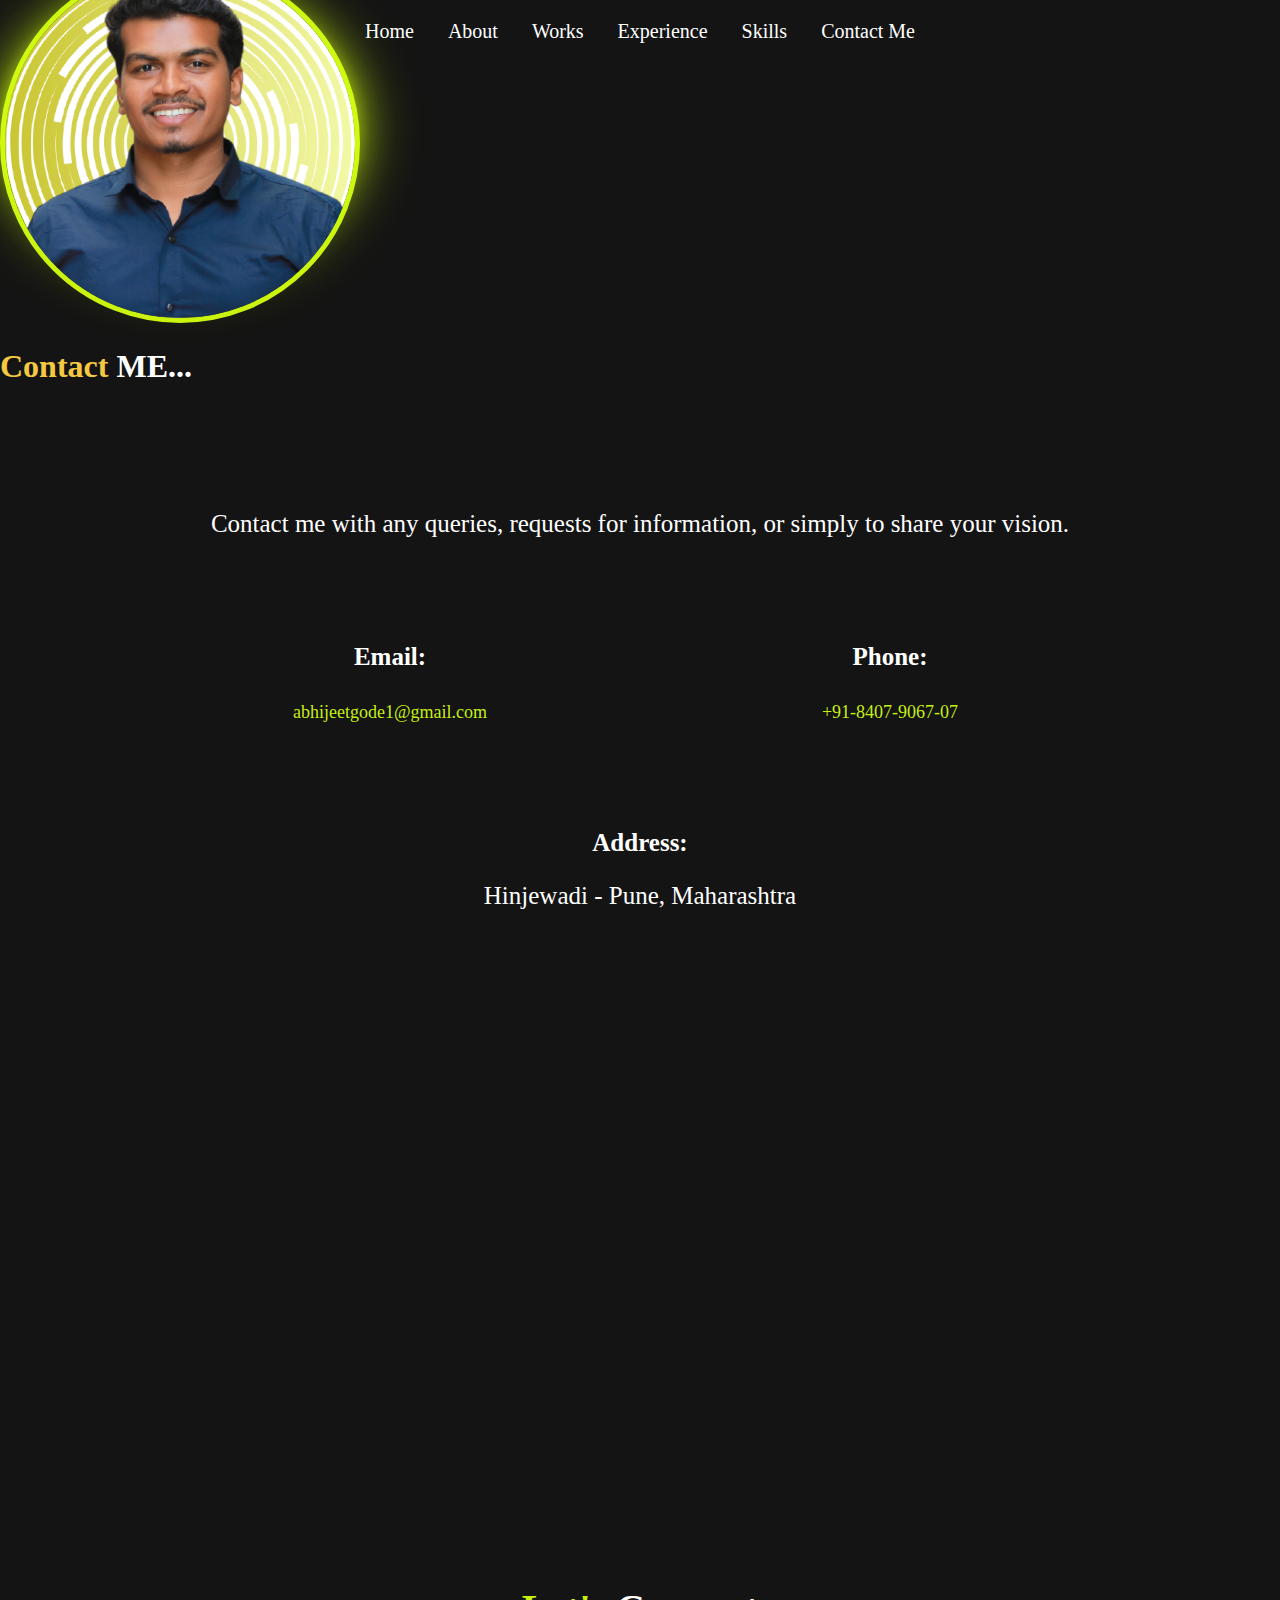
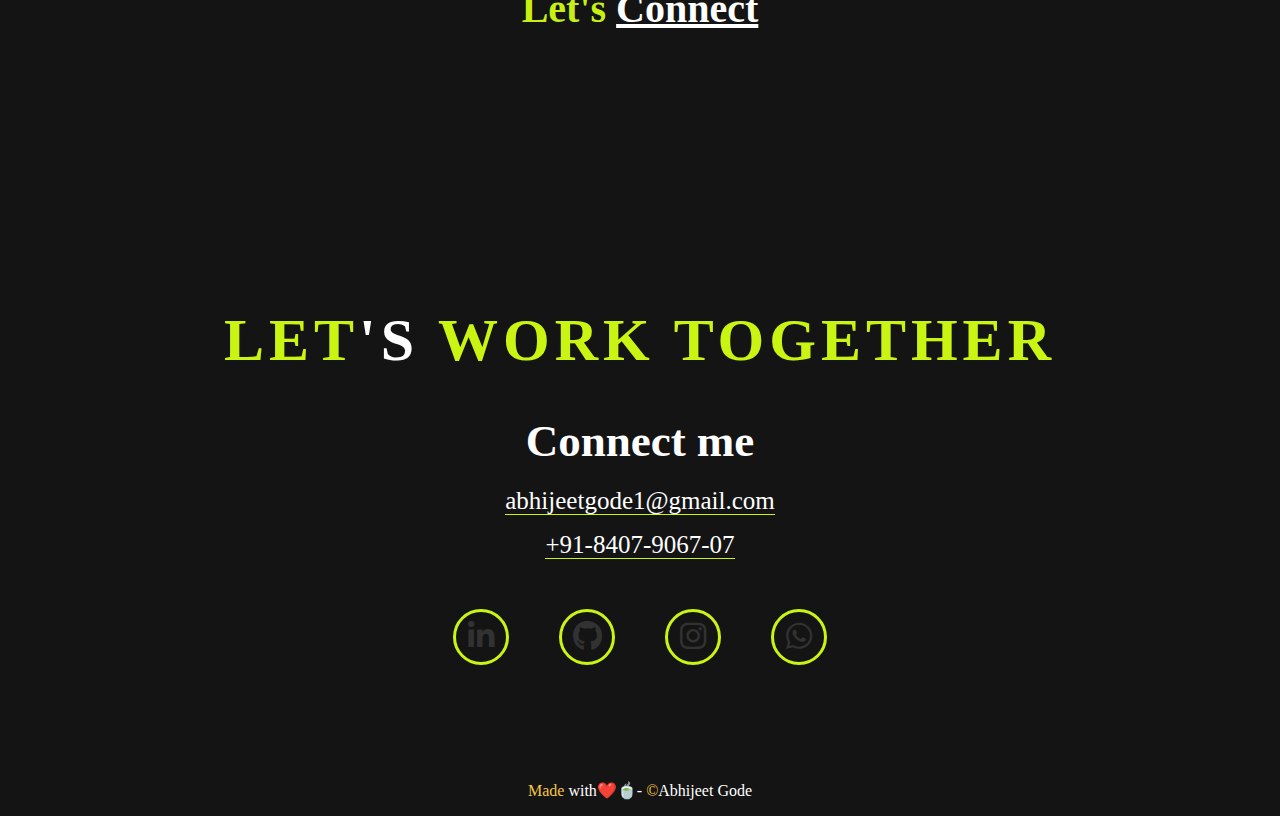
==== contact.html @ fad52e75 "Folder and files re-arrange" ====
<!DOCTYPE html>
<html lang="en">
<head>
    <meta charset="UTF-8">
    <meta name="viewport" content="width=device-width, initial-scale=1.0">
    <title>Contact Me</title>
    <link rel="stylesheet" href="css/index_styles.css">
    <link rel="stylesheet" href="css/contact_styles.css">
    <link rel="stylesheet" href="https://cdnjs.cloudflare.com/ajax/libs/font-awesome/6.6.0/css/all.min.css">
</head>
<body>
    <div id="menu" class="menu-container">
        <nav class="footer-nav">
            <a href="index.html">Home</a>
            <a href="about.html">About</a>
            <a href="works.html">Works</a>
            <a href="experience.html">Experience</a>
            <a href="skills.html">Skills</a>
            <a href="contact.html">Contact Me</a>
        </nav>
    </div>

    <div id="contact" class="contact-container">
        <div class="photo-container">
            <img src="asset/photos/profile.png" alt="My Photo" class="photo">
        </div>
        <div class="contact-title">
            <h1><span class="highlight">Contact</span> ME...</h1>
        </div>
    </div>

    <div id="contact-details" class="container">
        <p class="contact-intro">Contact me with any queries, requests for information, or simply to share your vision.</p>
        <div class="contact-info">
            <div class="contact-email">
                <p><strong>Email:</strong></p>
                <p><a href="mailto:abhijeetgode1@gmail.com">abhijeetgode1@gmail.com</a></p>
            </div>
            <div class="contact-phone">
                <p><strong>Phone:</strong></p>
                <p><a href="tel:+918407906707">+91-8407-9067-07</a></p>
            </div>
        </div>
    
        <div class="contact-address">
            <p><strong>Address:</strong></p>
            <p>Hinjewadi - Pune, Maharashtra</p>       
            <!-- Centered Map container -->
            <div class="map-container">
                <iframe 
                    src="https://www.google.com/maps/embed?pb=!1m18!1m12!1m3!1d30251.497068316596!2d73.69661944084106!3d18.59939813058572!2m3!1f0!2f0!3f0!3m2!1i1024!2i768!4f13.1!3m3!1m2!1s0x3bc2bbc048041bef%3A0xd0c9eb5ac3c3dee5!2sHinjawadi%2C%20Pune%2C%20Pimpri-Chinchwad%2C%20Maharashtra!5e0!3m2!1sen!2sin!4v1727292063660!5m2!1sen!2sin" 
                    width="600" 
                    height="450" 
                    style="border:0;" 
                    allowfullscreen="" 
                    loading="lazy" 
                    referrerpolicy="no-referrer-when-downgrade"
                    class="map-embed">
                </iframe>
            </div>
        </div>
        <div class="connect-after-space">
            <h2 class="lets-connect">Let's <span class="highlight">Connect</span></h2>
        </div>
    </div>        

    <section class="work-together-container">
        <div class="work-together">
            <h1>LET<span class="highlight">'S </span>WORK TOGETHER</h1>
            <div class="connect-section">
                <h2>Connect me</h2>
                <p><a href="mailto:abhijeetgode@gmail.com">abhijeetgode1@gmail.com</a></p>
                <p><a href="tel:+918407906707">+91-8407-9067-07</a></p>
            </div>
            <div class="social-links">
                <a href="https://www.linkedin.com/in/abhijeetgode/" class="social-icon"><i class="fab fa-linkedin-in"></i></a>
                <a href="https://github.com/abhijeet-gode" class="social-icon"><i class="fab fa-github"></i></a>
                <a href="https://www.instagram.com/abhijeet_gode/" class="social-icon"><i class="fab fa-instagram"></i></a>
                <a href="https://wa.me/+918407906707" class="social-icon"><i class="fab fa-whatsapp"></i></a>
            </div>
        </div>
    </section>
    <footer>        
        <p><span class="highlight">Made</span> with❤️🍵- <span class="highlight">©</span>Abhijeet Gode</p>
    </footer>

    <script src="js/scripts.js"></script>
</body>
</html>
---- css/index_styles.css ----
@font-face {
    font-family: 'CamingoCode';
    src: url('asset/font/CamingoCode-Regular.woff') format('woff');
}

/* Body background and font settings */
body {
    font-family: 'CamingoCode';
    background-color: rgba(0, 0, 0, 0.921);
    color: white;
    margin: 0;
    padding: 0;
}

.menu-container {
    text-align: center;
    margin-top: 20px;
}

.footer-nav {
    display: inline-block;
}

.footer-nav a {
    color: white;
    text-decoration: none;
    padding: 10px 15px;
    font-size: 20px;
    transition: color 0.3s ease, border-bottom 0.3s ease;
}

.footer-nav a:hover {
    color: #d3ff11f3;
    border-bottom: 1px solid white;
    text-decoration: none;
}

/* Main Container for Content with photo*/
.home-container {
    position: relative;
    text-align: center;
    padding-top: 150px;
    margin: 0 auto;
}

.photo-container {
    position: relative;
    display: inline-block;
    transition: transform 0.5s ease;
}

.photo-container img {
    position: relative;
    width: 350px;
    height: 350px;
    border-radius: 50%;
    margin-top: -80px;
    border: 5px solid #d3ff11f3;
    z-index: 1;
}

.photo-container:hover {
    transform: rotateY(180deg);
}

/* Create the glowing sparks effect */
.photo-container::before {
    content: '';
    position: absolute;
    top: 30%;
    left: 50%;
    transform: translate(-50%, -50%);
    width: 90%;
    height: 90%;
    border-radius: 50%;
    border: 5px solid transparent;
    box-shadow: 0 0 20px 5px rgba(211, 255, 17, 0.8),
                0 0 40px 10px rgba(211, 255, 17, 0.6),
                0 0 60px 20px rgba(211, 255, 17, 0.4);
    animation: sparkEffect 3s infinite ease-in-out;
    z-index: -1;
}

/* Animation for the sparks effect */
@keyframes sparkEffect {
    0% {
        box-shadow: 0 0 20px 5px rgba(211, 255, 17, 0.8),
                    0 0 40px 10px rgba(211, 255, 17, 0.6),
                    0 0 60px 20px rgba(211, 255, 17, 0.4);
    }
    50% {
        box-shadow: 0 0 40px 10px rgba(255, 255, 255, 0.9),
                    0 0 60px 15px rgba(255, 255, 255, 0.7),
                    0 0 80px 30px rgba(255, 255, 255, 0.5);
    }
    100% {
        box-shadow: 0 0 20px 5px rgba(211, 255, 17, 0.8),
                    0 0 40px 10px rgba(211, 255, 17, 0.6),
                    0 0 60px 20px rgba(211, 255, 17, 0.4);
    }
}

.home-title {
    display: flex;
    flex-direction: column;
    align-items: center;
    transition: opacity 1s ease;
}

.home-title h1 {
    font-size: 40px;
    margin: 5px;
    font-weight: bold;
}

.home-title h1:hover {
    text-decoration: underline;
    text-decoration-color: #d3ff11f3;
    text-decoration-thickness: 1px;
    transform: scale(1.3);
}

.highlight {
    color: #d3ff11f3;
}

.home-title h3 {
    position: relative;
    display: inline-block;
    padding: 5px 10px;
    background: linear-gradient(90deg, #ff00ff, #00ffff);
    -webkit-background-clip: text;
    background-clip: text;
    color: transparent;
    animation: neonGlow 1s infinite alternate;
    text-decoration: underline;
    text-decoration-color: white;
    text-decoration-thickness: 2px;
}

.home-title h3:hover {
    animation: neonGlow 1s infinite alternate;
    transform: scale(1.3);
}

@keyframes neonGlow {
    0% {
        text-shadow: 0 0 10px #ff00ff, 0 0 20px #00ffff;
    }
    100% {
        text-shadow: 0 0 20px #ff00ff, 0 0 40px #00ffff;
    }
}

/* About Section block*/
.about-section-container {
    max-width: 1300px;
    margin: 80px auto;
    padding: 60px;
    opacity: 0;
    transform: translateY(50px);
    transition: opacity 1s ease, transform 1s ease;
}

.about-section-container.visible {
    opacity: 1;
    transform: translateY(0);
}

.about-section-container h1 {
    font-size: 35px;
    color: #d3ff11f3;
    text-align: center;
}

.about-section-container h1 .highlight {
    color: white;
}

.about-section-container h1:hover {
    text-decoration: underline;
    text-decoration-color: #d3ff11f3;
    text-decoration-thickness: 1px;
    transform: scale(1.3);
}

.about-section-container p {
    font-size: 20px;
    margin-top: 22px;
    color: white;
    text-align: justify;
}

.button {
    display: inline-block;
    margin-top: 30px;
    padding: 5px 20px;
    color: white;
    text-decoration: none;
    font-size: 18px;
    background-color: #0000006a;
    border-bottom: 1px solid #d3ff11f3;
    transition: background-color 0.3s, border-color 0.3s;
    box-shadow: 0 10px 30px rgba(0, 0, 0, 0.92);
}

.button:hover {
    background-color: #d3ff11f3;
    border-color: #d3ff11f3;
    transform: translateY(-10px);
    transition: transform 0.5s ease;
}

@keyframes fade-in {
    from { opacity: 0; }
    to { opacity: 1; }
}

/* Smooth scroll effect */
html {
    scroll-behavior: smooth;
}

/* Selected work container styling */
.work-container {
    padding: 50px 0;
    text-align: center;
    margin-top: 20px;
}

.selected-work-title {
    margin-bottom: 50px;
    text-align: center;
}

.selected-work-title h1 {
    font-size: 60px;
    line-height: 1.5;
    color: white;
}

.selected-work-title h1:hover {
    text-decoration: underline;
    text-decoration-color: #d3ff11f3;
    text-decoration-thickness: 1px;
    transform: scale(1.3);
}

.slide h3 {
    font-size: 30px;
    color: #d3ff11f3;
    text-align: center;
    text-decoration: underline;
    text-decoration-color: white;
    margin-bottom: 10px;    
}

.slide p {
    font-size: 18px;
    color: white;
    text-align: left;
    margin-top: 10px;
    width: 100%;
    max-width: 600px;
}

.slide p strong {
    text-decoration: underline;
    text-decoration-color: white;
    color: #d3ff11f3;
    text-align: left;
}

.slide .content {
    text-align: left;
    width: 100%;
    /* max-width:800px; */
    margin: 10px auto;
}

.slider {
    display: flex;
    flex-direction: column;
    /* overflow: hidden; */
    width: 100%;
    max-width: 1250px;
    /* height: 800px; */
    margin: 0 auto;
    position: relative;
    align-items: center;
}

.slide {
    opacity: 0;
    transform: translateY(50px);
    transition: opacity 1s ease, transform 1s ease;
    display: flex;
    flex-direction: column;
    justify-content: center;
    align-items: center;
    background-color: #0000006a;
    padding: 20px;
    box-shadow: 0 10px 30px rgb(0, 0, 0);
    margin: 20px;
    color: white;
    height: 400px;
    flex: 0 0 100%;
    transition: transform 0.5s ease-in-out;
    /* display: flex;
    flex-direction: column;
    justify-content: center;
    align-items: center;
    padding: 20px;
    background-color: #0000006a;
    margin: 20px;
    box-shadow: 0 10px 30px rgb(0, 0, 0);
    font-size: 20px;
    color: white; */
    width: 100%;
    min-width: 1000px;
    /* height: 400px;
    margin-bottom: 50px; */
}

.slide.visible {
    opacity: 1;
    transform: translateY(0);
}

.read-me-button {
    margin-top: 25px;
    padding: 10px 30px;
    background-color: 0 10px 30px rgb(0, 0, 0);
    box-shadow: 0 10px 30px rgb(0, 0, 0);
    color: #2b2d2e;
    text-decoration: none;
    border-radius: 15px;
    border: 2px solid;
    transition: background-color 0.3s ease transform 0.3s ease;
}

.read-me-button:hover {
    background-color: #d3ff11f3;
    transform: translateY(-10px);
}

/* What i do..? section */
.services-section {
    padding: 100px 0;
    text-align: center;
    align-items: center;
}

.services-title h1 {
    font-size: 60px;
    font-weight: bold;
    color: white;
    letter-spacing: 2px;
}

.services-title h1:hover {
    text-decoration: underline;
    text-decoration-color: #d3ff11f3;
    text-decoration-thickness: 1px;
    transform: scale(1.3);
}

.services-title h1 .highlight {
    color: #d3ff11f3;
}

.services-container {
    display: flex;
    justify-content: center;
    gap: 30px;
    margin-top: 50px;
}

.service-box {
    width: 250px;
    height: 250px;
    display: flex;
    justify-content: center;
    align-items: center;
    transition: transform 0.3s ease;
    opacity: 10;
    background-color: #0000006a;
    transform: translateY(20px);
    transition: transform 0.5s ease;
    box-shadow: 0 10px 30px rgb(0, 0, 0);
}

.service-box .visible {
    opacity: 100;
    transform: translateY(0);
}

.service-box h3 {
    font-size: 20px;
    color: #2b2d2e;
    transition: color 0.3s ease;
}

.service-box:hover {
    background-color: #d3ff11f3;
    transform: scale(1.05);
}

.service-box:hover h3 {
    color: #000;
}

/* Lets Work Together section */
.work-together-container {
    text-align: center;
    padding: 100px 0;
    color: white;
}

.work-together h1 {
    font-size: 60px;
    letter-spacing: 5px;
    font-weight: bold;
    color: #d3ff11f3;
}

.work-together .highlight {
    color: white;
}

.work-together h1:hover {
    text-decoration: underline;
    color: white;
    text-decoration-color: #d3ff11f3;
    text-decoration-thickness: 1px;
    transform: scale(1.3);
}

.connect-section h2 {
    font-size: 45px;
    margin: 40px 0 20px;
    color: white;
    transition: color 0.3s ease;
}

.connect-section h2:hover {
    text-decoration: underline;
    color: #d3ff11f3;
    text-decoration-color: white;
    text-decoration-thickness: 1px;
    transform: scale(1.3);
}

.connect-section p a {
    font-size: 25px;
    text-decoration: none;
    margin: 40px 0 20px;
    color: white;
    border-bottom: 0.5px solid #d3ff11f3;
    transition: color 0.3s ease, border-color 0.3s;
}

.connect-section p a:hover {
    color: #d3ff11f3;
    border-bottom: 0.5px solid white;
}

.social-links {
    display: flex;
    justify-content: center;
    gap: 50px;
    margin-top: 20px;
}

.social-icon {
    width: 50px;
    height: 50px;
    border: 3px solid #d3ff11f3;
    border-radius: 50%;
    line-height: 50px;
    text-align: center;
    margin-top:30px;
    color: #323232;
    font-size: 30px;
    transition: background-color 0.5s ease, color 0.5s ease;
}

.social-icon:hover {
    background-color: #d3ff11f3;
    color: #323232;
    transform: scale(1.3);
}

footer {
    text-align: center;
    position: relative;
    animation: rotateFooter 1s linear infinite;
}

@keyframes rotateFooter {
    50% {
        transform: translateX(50%);
    }
    50% {
        transform: translateY(-80%);
    }    
}
/* About me page Title Styling */
---- css/contact_styles.css ----
/* Center contact details text */
#contact-details {
    text-align: center;
    margin: 80px auto;
    font-size: 25px;
    max-width: 1000px;
    padding: 20px;
}

.contact-intro {
    display: flex;
    justify-content: space-around;
    flex-wrap: wrap;
    margin-bottom: 80px 0;
}


.contact-email, .contact-phone {
    flex: 1;
    min-width: 200px;
}

/* Flexbox for centering the email, phone, and address */
.contact-info {
    display: flex;
    justify-content: space-between;
    align-items: center;
    margin: 80px 0;
    color: white;
}

/* Ensure items are aligned in the middle of the page */
.contact-info div {
    width: 30%;
    text-align: center;
}

/* Styling for email, phone, and address links */
.contact-info a {
    color: #d3ff11f3;
    text-decoration: none;
    font-size: 18px;
    transition: color 0.3s ease;
}

.contact-info a:hover {
    color: white;
    text-decoration: underline;
}

/* Adding spacing for the "Let's Connect" section */
.connect-after-space {
    margin-top: 100px;
    text-align: center;
}

/* Styling the map container */
.map-container {
    margin-top: 20px;
    width: 100%;
    max-width: 800px;
    height: 600px;
    margin-left: auto;
    margin-right: auto; /* Centering the map */
    transition: filter 0.5s ease;
    filter: grayscale(100%);
}

/* Hover effect to color the map */
.map-container:hover {
    filter: grayscale(0%); /* Remove grayscale on hover */
}

/* Connect heading */
.connect-after-space {
    margin-top: 50px;
}

.lets-connect {
    font-size: 2em;
}

.highlight {
    color: #f5c842; /* Lemon color */
}

.map-embed {
    width: 100%;
    height: 100%;
    border: none; /* Remove border */
}


/* Styling the "Let's Connect" text */
.lets-connect {
    font-size: 40px;
    color: #d3ff11f3;
    animation: fadeIn 2s ease-in-out;
}

.lets-connect .highlight {
    color: white;
    text-decoration: underline;
    transition: color 0.3s ease;
}

.lets-connect .highlight:hover {
    color: #d3ff11f3;
}

/* Animation for "Let's Connect" */
@keyframes fadeIn {
    0% {
        opacity: 0;
        transform: translateY(50px);
    }
    100% {
        opacity: 1;
        transform: translateY(0);
    }
}

/* Responsive design for smaller screens */
@media screen and (max-width: 768px) {
    .contact-info {
        flex-direction: column;
        text-align: center;
    }

    .contact-info div {
        margin-bottom: 20px;
        width: 100%;
    }
}
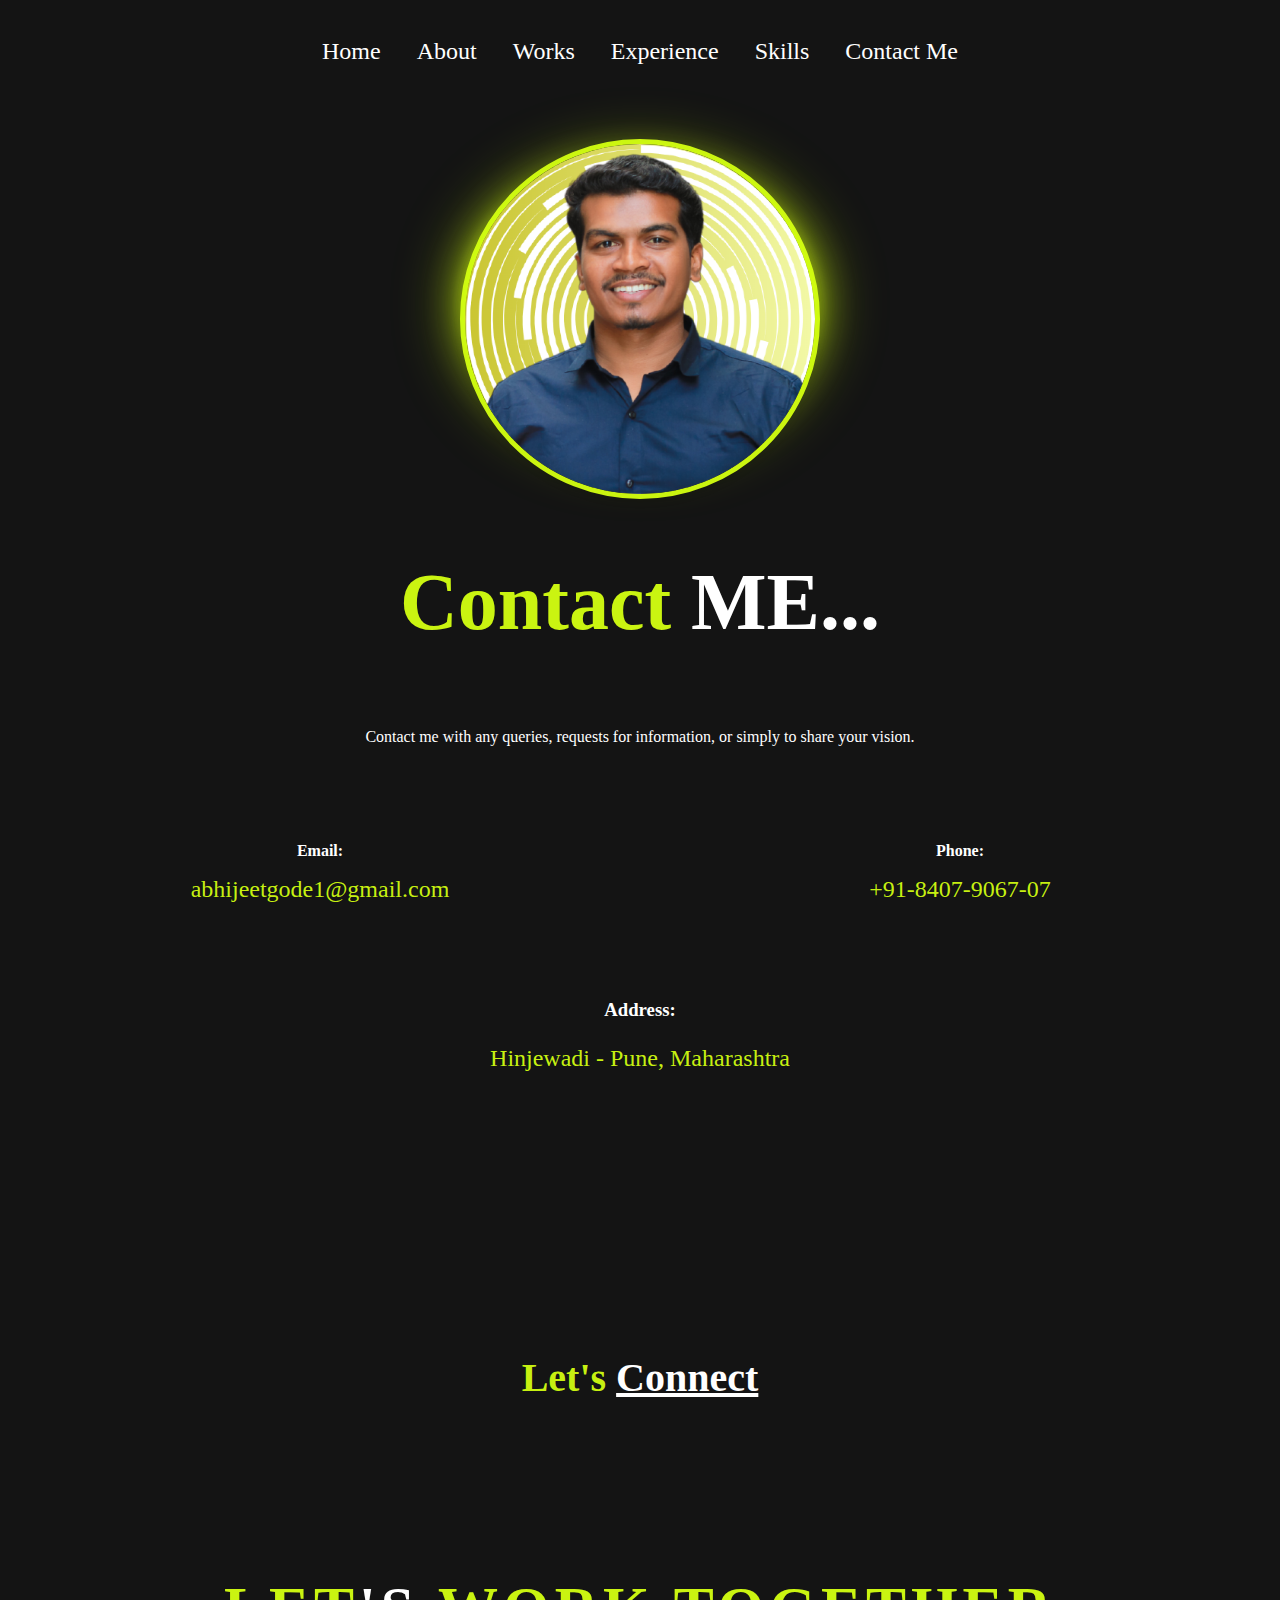
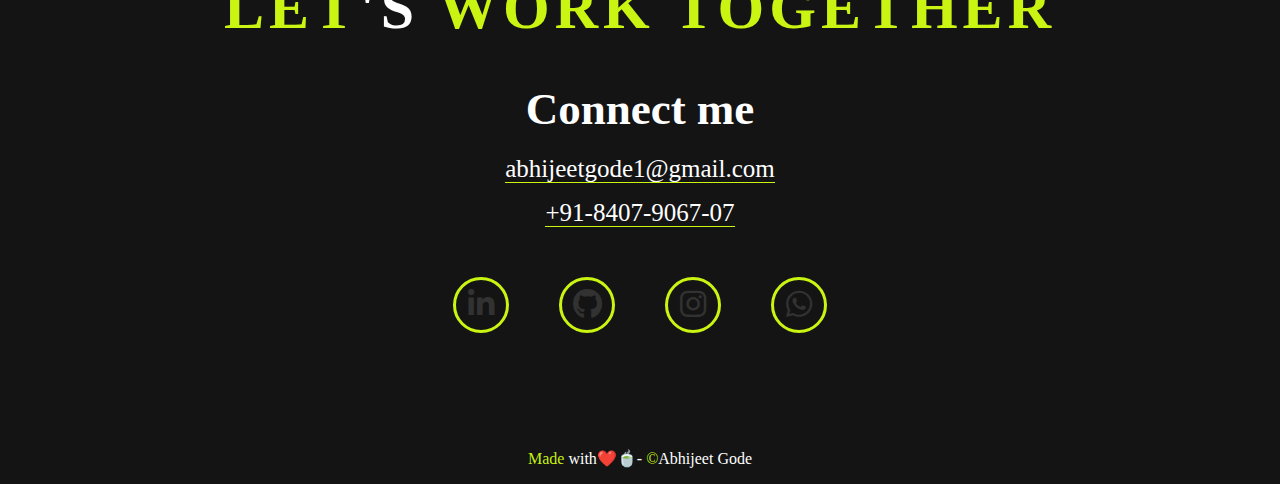
==== commit f66ccd0e: "Update all the components for the better look" ====
--- a/contact.html
+++ b/contact.html
@@ -4,6 +4,7 @@
     <meta charset="UTF-8">
     <meta name="viewport" content="width=device-width, initial-scale=1.0">
     <title>Contact Me</title>
+    <link rel="icon" href="asset/photos/profile.png" type="image/x-icon">
     <link rel="stylesheet" href="css/index_styles.css">
     <link rel="stylesheet" href="css/contact_styles.css">
     <link rel="stylesheet" href="https://cdnjs.cloudflare.com/ajax/libs/font-awesome/6.6.0/css/all.min.css">
@@ -43,14 +44,14 @@
         </div>
     
         <div class="contact-address">
-            <p><strong>Address:</strong></p>
+            <h3><strong>Address:</strong></h3>
             <p>Hinjewadi - Pune, Maharashtra</p>       
             <!-- Centered Map container -->
             <div class="map-container">
                 <iframe 
                     src="https://www.google.com/maps/embed?pb=!1m18!1m12!1m3!1d30251.497068316596!2d73.69661944084106!3d18.59939813058572!2m3!1f0!2f0!3f0!3m2!1i1024!2i768!4f13.1!3m3!1m2!1s0x3bc2bbc048041bef%3A0xd0c9eb5ac3c3dee5!2sHinjawadi%2C%20Pune%2C%20Pimpri-Chinchwad%2C%20Maharashtra!5e0!3m2!1sen!2sin!4v1727292063660!5m2!1sen!2sin" 
-                    width="600" 
-                    height="450" 
+                    width="1200" 
+                    height="650" 
                     style="border:0;" 
                     allowfullscreen="" 
                     loading="lazy" 
--- a/css/index_styles.css
+++ b/css/index_styles.css
@@ -12,9 +12,13 @@
     padding: 0;
 }
 
+html {
+    font-size: 100%;
+}
+
 .menu-container {
     text-align: center;
-    margin-top: 20px;
+    margin-top: 3%;
 }
 
 .footer-nav {
@@ -24,9 +28,10 @@
 .footer-nav a {
     color: white;
     text-decoration: none;
-    padding: 10px 15px;
-    font-size: 20px;
-    transition: color 0.3s ease, border-bottom 0.3s ease;
+    padding: 1rem;
+    font-size: 1.5rem;
+    border-bottom: 1px solid transparent;
+    transition: border-bottom 0.3s ease;
 }
 
 .footer-nav a:hover {
@@ -39,7 +44,7 @@
 .home-container {
     position: relative;
     text-align: center;
-    padding-top: 150px;
+    padding-top: 12%;
     margin: 0 auto;
 }
 
@@ -51,11 +56,13 @@
 
 .photo-container img {
     position: relative;
-    width: 350px;
-    height: 350px;
+    width: 100%;
+    max-width: 350px;
+    height: auto;
     border-radius: 50%;
     margin-top: -80px;
     border: 5px solid #d3ff11f3;
+    box-shadow: 0 4px 6px rgba(0, 0, 0, 0.1);
     z-index: 1;
 }
 
@@ -108,7 +115,7 @@
 }
 
 .home-title h1 {
-    font-size: 40px;
+    font-size: 2.5rem;
     margin: 5px;
     font-weight: bold;
 }
@@ -185,7 +192,7 @@
 }
 
 .about-section-container p {
-    font-size: 20px;
+    font-size: 1.5rem;
     margin-top: 22px;
     color: white;
     text-align: justify;
@@ -194,10 +201,10 @@
 .button {
     display: inline-block;
     margin-top: 30px;
-    padding: 5px 20px;
+    padding: 1rem 2rem;
     color: white;
     text-decoration: none;
-    font-size: 18px;
+    font-size: 1.25rem;
     background-color: #0000006a;
     border-bottom: 1px solid #d3ff11f3;
     transition: background-color 0.3s, border-color 0.3s;
@@ -219,6 +226,7 @@
 /* Smooth scroll effect */
 html {
     scroll-behavior: smooth;
+    overflow-x: hidden;
 }
 
 /* Selected work container styling */
@@ -371,13 +379,15 @@
 
 .services-container {
     display: flex;
+    flex-wrap: wrap;
     justify-content: center;
     gap: 30px;
     margin-top: 50px;
 }
 
 .service-box {
-    width: 250px;
+    width: 100%;
+    max-width: 250px;
     height: 250px;
     display: flex;
     justify-content: center;
@@ -506,3 +516,36 @@
     }    
 }
 /* About me page Title Styling */
+
+/* For very small devices (like small phones) */
+@media (max-width: 575px) {
+    .home-title h1 {
+        font-size: 1.5rem;
+    }
+    .home-title h3 {
+        font-size: 1.125rem;
+    }
+    .photo-container img {
+        width: 150px;
+        height: 150px;
+    }
+}
+
+/* For tablets */
+@media (min-width: 576px) and (max-width: 768px) {
+    .photo-container img {
+        width: 200px;
+        height: 200px;
+    }
+}
+
+/* For larger phones */
+@media (min-width: 769px) and (max-width: 1024px) {
+    .photo-container img {
+        width: 250px;
+        height: 250px;
+    }
+}
+
+
+ --- a/css/contact_styles.css
+++ b/css/contact_styles.css
@@ -1,23 +1,44 @@
 /* Center contact details text */
-#contact-details {
+.contact-container {
+    position: relative;
     text-align: center;
-    margin: 80px auto;
-    font-size: 25px;
-    max-width: 1000px;
-    padding: 20px;
+    padding-top: 12%;
+    margin: 0 auto;
 }
+
+.contact-title {
+    text-align: center;
+    color: white;
+    font-size: 2.5rem;
+    margin-bottom: 5rem;
+    margin-top: 3rem;
+    position: relative;
+}
+
+.contact-title:hover {
+    text-decoration: underline;
+    text-decoration-color: #d3ff11f3;
+    text-decoration-thickness: 1px;
+    transform: scale(1.3);
+}
+
 
 .contact-intro {
     display: flex;
     justify-content: space-around;
     flex-wrap: wrap;
-    margin-bottom: 80px 0;
+    margin-bottom: 8rem 0;
 }
 
 
-.contact-email, .contact-phone {
+.contact-email {
     flex: 1;
-    min-width: 200px;
+    min-width: 20rem;
+}
+
+.contact-phone {
+    flex: 1;
+    min-width: 20rem;
 }
 
 /* Flexbox for centering the email, phone, and address */
@@ -29,6 +50,13 @@
     color: white;
 }
 
+.contact-info p:hover {
+    transform: scale(1.2);
+}
+
+.contact-phone p:hover {
+    transform: scale(1.2);
+}
 /* Ensure items are aligned in the middle of the page */
 .contact-info div {
     width: 30%;
@@ -39,30 +67,48 @@
 .contact-info a {
     color: #d3ff11f3;
     text-decoration: none;
-    font-size: 18px;
+    font-size: 1.5rem;
     transition: color 0.3s ease;
 }
 
 .contact-info a:hover {
     color: white;
     text-decoration: underline;
+    text-decoration-color: #d3ff11f3;
 }
 
 /* Adding spacing for the "Let's Connect" section */
 .connect-after-space {
-    margin-top: 100px;
+    margin-top: 5rem;
     text-align: center;
+}
+
+.contact-address h3 {
+    text-align: center;
+}
+
+.contact-address p {
+    text-align: center;
+    font-size: 1.5rem;
+    color: #d3ff11f3;
+}
+
+.contact-address p:hover {
+    color: white;
+    text-decoration: underline;
+    text-decoration-color: #d3ff11f3;
+    transform: scale(1.2);
 }
 
 /* Styling the map container */
 .map-container {
-    margin-top: 20px;
+    margin-top: 3rem;
     width: 100%;
-    max-width: 800px;
-    height: 600px;
+    max-width: 1300px;
+    height: 650;
     margin-left: auto;
     margin-right: auto; /* Centering the map */
-    transition: filter 0.5s ease;
+    transition: filter 0.2s ease;
     filter: grayscale(100%);
 }
 
@@ -71,22 +117,13 @@
     filter: grayscale(0%); /* Remove grayscale on hover */
 }
 
-/* Connect heading */
-.connect-after-space {
-    margin-top: 50px;
-}
-
 .lets-connect {
-    font-size: 2em;
-}
-
-.highlight {
-    color: #f5c842; /* Lemon color */
+    font-size: 2rem;
 }
 
 .map-embed {
     width: 100%;
-    height: 100%;
+    height: auto;
     border: none; /* Remove border */
 }
 
@@ -119,16 +156,3 @@
         transform: translateY(0);
     }
 }
-
-/* Responsive design for smaller screens */
-@media screen and (max-width: 768px) {
-    .contact-info {
-        flex-direction: column;
-        text-align: center;
-    }
-
-    .contact-info div {
-        margin-bottom: 20px;
-        width: 100%;
-    }
-}
